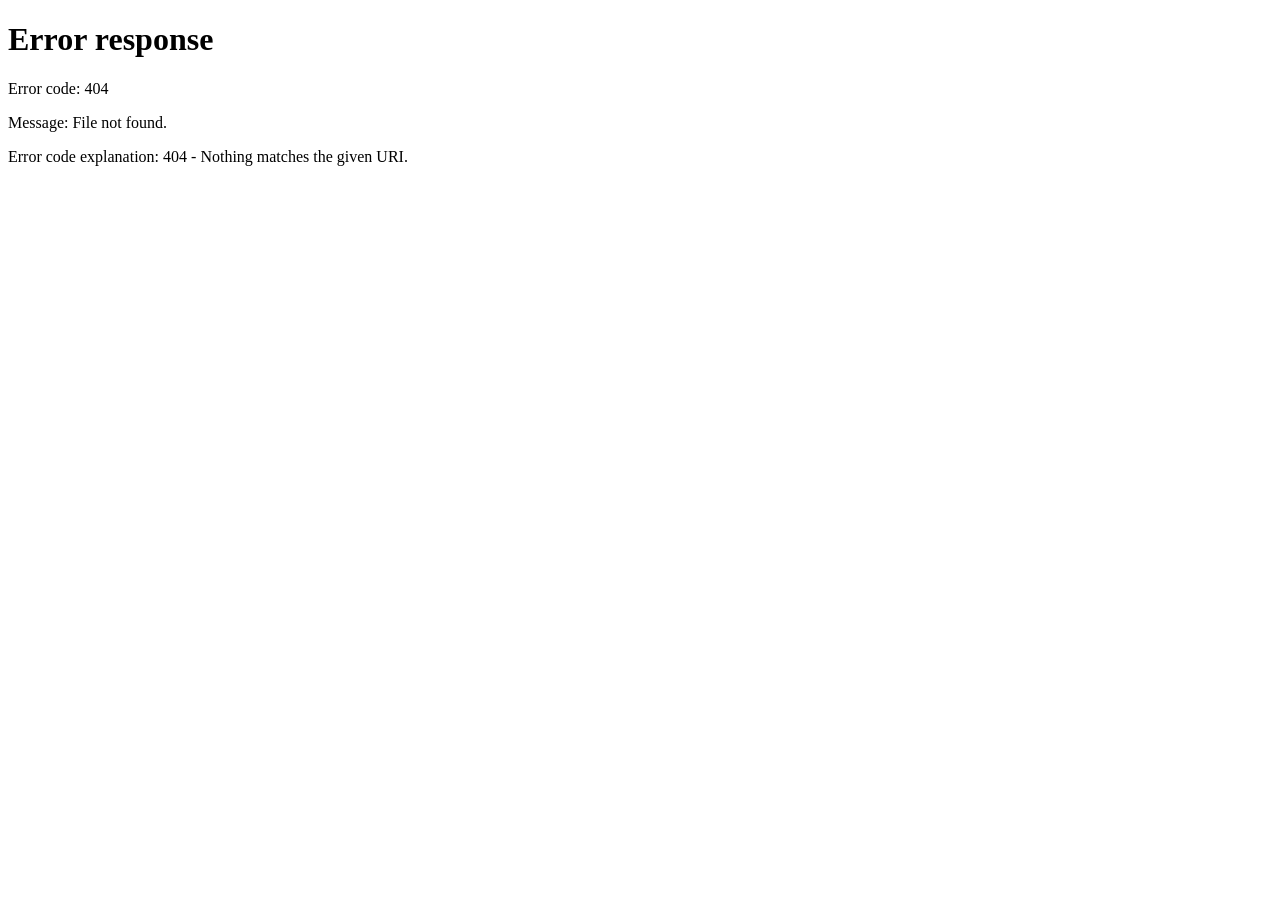
==== dashboard.html @ 329165bb "Replace index with dashboard page and i removed the login and signup button on the dashboard and rep" ====
<!DOCTYPE html>
<html lang="en">
<head>
  <meta charset="UTF-8" />
  <meta name="viewport" content="width=device-width, initial-scale=1.0" />
  <title>PARKALOT - Smart Parking Reservations</title>
  <link rel="stylesheet" href="style.css" />
</head>
<body>

  <!-- ===========================
       NAVBAR
  ============================ -->
  <!-- ===========================
     NAVBAR
=========================== -->
<nav class="navbar">
  <div class="navbar-container">
    <!-- Left: Logo -->
    <div class="navbar-left">
      <div class="logo">PARKALOT</div>
    </div>

    <!-- Center: Navigation Links -->
    <div class="navbar-center">
      <ul class="nav-links">
        <li><a href="#">Garage</a></li>
        <li><a href="#">Reservation</a></li>
        <li><a href="#">Help</a></li>
      </ul>
    </div>

    <!-- Right: Login + Sign Up -->
    <div class="navbar-right">
     <a href="#" id="logoutBtn" class="signup-btn">Logout</a>
    </div>
  </div>
</nav>


  <!-- ===========================
       MAIN SECTION
  ============================ -->
  <section class="main-section">

    <!-- RESERVATIONS CARD -->
    <div class="card reservation-card">
      <div class="reservation-image">
        <img src="images/parking.jpg" alt="Parking reservation">
      </div>
      <div class="reservation-content">
        <div>
          <h2>Reservations</h2>
          <p>With thousands of reservable spaces available, pre-book your parking in advance to enjoy stress-free parking in top city locations.</p>
        </div>
        <button class="reservation-btn" onclick="goToReservation()">Reserve</button>
      </div>
    </div>

    <!-- GARAGE SPACES CARD -->
    <div class="card garage-card">
      <div class="garage-header">Available Garage Spaces</div>
      <div class="garage-card-body">
        <div class="garage-area">
          <h3>Area A</h3>
          <div class="slot-grid area-a">
            <div class="slot">A1</div><div class="slot">A2</div><div class="slot">A3</div><div class="slot">A4</div><div class="slot">A5</div><div class="slot">A6</div>
            <div class="slot">A7</div><div class="slot">A8</div><div class="slot">A9</div><div class="slot">A10</div><div class="slot">A11</div><div class="slot">A12</div>
          </div>
        </div>

        <div class="garage-area">
          <h3>Area B</h3>
          <div class="slot-grid area-b">
            <div class="slot">B1</div><div class="slot">B2</div><div class="slot">B3</div><div class="slot">B4</div><div class="slot">B5</div><div class="slot">B6</div><div class="slot">B7</div><div class="slot">B8</div>
            <div class="slot">B9</div><div class="slot">B10</div><div class="slot">B11</div><div class="slot">B12</div><div class="slot">B13</div><div class="slot">B14</div><div class="slot">B15</div><div class="slot">B16</div>
            <div class="slot">B17</div><div class="slot">B18</div><div class="slot">B19</div><div class="slot">B20</div><div class="slot">B21</div><div class="slot">B22</div><div class="slot">B23</div><div class="slot">B24</div>
          </div>
        </div>

        <div class="garage-area">
          <h3>Area C</h3>
          <div class="slot-grid area-c">
            <div class="slot">C1</div><div class="slot">C2</div><div class="slot">C3</div><div class="slot">C4</div><div class="slot">C5</div>
            <div class="slot">C6</div><div class="slot">C7</div><div class="slot">C8</div><div class="slot">C9</div><div class="slot">C10</div>
          </div>
        </div>
      </div>
    </div>
  </section>

  <!-- ===========================
       LOWER FEATURE SECTION
  ============================ -->
  <section class="features-section">
    <div class="feature-card">
      <h3>Monthly Parking</h3>
      <p>Choose flexible monthly parking plans and secure your space with reliable long‑term options.</p>
      <a href="#" class="btn-link">Book Monthly Parking →</a>
    </div>

    <div class="feature-card">
      <h3>Park and Pay</h3>
      <p>No time to pre‑book? Park instantly and pay through our system with a quick and simple process.</p>
      <a href="#" class="btn-link">Park and Pay →</a>
    </div>
  </section>
  <!-- ===========================
     BENEFITS SECTION
=========================== -->
<section class="benefits-section">
  <h2 class="benefits-heading">Parking made easy</h2>

  <div class="benefits-container">
    <div class="benefit-card">
      <div class="benefit-icon">🚗</div>
      <h3>Wherever, whenever</h3>
      <p>
        Choose from available spaces across the city<br>
        Find the best parking option for every journey
      </p>
    </div>

    <div class="benefit-card">
      <div class="benefit-icon">🛡️</div>
      <h3>Peace of mind</h3>
      <p>
        View information on availability, price and restrictions<br>
        Reserve in advance with a simple booking process
      </p>
    </div>

    <div class="benefit-card">
      <div class="benefit-icon">📱</div>
      <h3>Seamless experience</h3>
      <p>
       Manage your parking easily through the app or website<br>
    Receive a simple monthly invoice - no upfront payments required
      </p>
    </div>
  </div>
</section>

  <!-- ===========================
       FOOTER
  ============================ -->
  <footer class="footer">
    <div class="footer-top">
      <div>
        <div class="footer-logo">PARKALOT</div>
        <div class="footer-rating">⭐ Rated 4.8/5 by over 10,000 drivers</div>
        <div class="footer-social">
          <a href="#">🌐</a>
          <a href="#">🐦</a>
          <a href="#">📘</a>
          <a href="#">📸</a>
        </div>
      </div>

      <div class="footer-links">
        <div class="footer-column">
          <h4>Company</h4>
          <ul>
            <li><a href="#">About Us</a></li>
            <li><a href="#">Careers</a></li>
            <li><a href="#">Press</a></li>
            <li><a href="#">Contact</a></li>
          </ul>
        </div>

        <div class="footer-column">
          <h4>Support</h4>
          <ul>
            <li><a href="#">FAQs</a></li>
            <li><a href="#">Help Center</a></li>
            <li><a href="#">Cancellations</a></li>
            <li><a href="#">Feedback</a></li>
          </ul>
        </div>

        <div class="footer-column">
          <h4>Legal</h4>
          <ul>
            <li><a href="#">Privacy Policy</a></li>
            <li><a href="#">Terms & Conditions</a></li>
            <li><a href="#">Cookies</a></li>
          </ul>
        </div>

        <div class="footer-column footer-apps">
          <h4>Get the App</h4>
          <img src="https://upload.wikimedia.org/wikipedia/commons/7/78/Google_Play_Store_badge_EN.svg" alt="Google Play">
          <img src="https://developer.apple.com/assets/elements/badges/download-on-the-app-store.svg" alt="Download on the App Store">
        </div>
      </div>
    </div>
    <div class="footer-bottom">
      © 2026 PARKALOT. All rights reserved.
    </div>
  </footer>
<script>
const isLoggedIn = localStorage.getItem("isLoggedIn");

if (isLoggedIn !== "true") {
  window.location.href = "login.html";
}
</script>

<script>
function goToReservation() {
  window.location.href = "Reservation.html";
}
</script>

<script>
const logoutBtn = document.getElementById("logoutBtn");

if (logoutBtn) {
  logoutBtn.addEventListener("click", function (e) {
    e.preventDefault();
    localStorage.removeItem("isLoggedIn");
    window.location.href = "login.html";
  });
}
</script>
</body>
</html>
---- style.css ----
/* ===========================
   GLOBAL STYLES
=========================== */
* {
  box-sizing: border-box;
  margin: 0;
  padding: 0;
  font-family: 'Inter', 'Helvetica Neue', Arial, sans-serif;
}

body {
  background-color: #f5f6f7;
  color: #333;
  line-height: 1.5;
  overflow-x: hidden;
}

/* ===========================
   NAVBAR
=========================== */
.navbar {
  background-color: #ffffff;
  border-bottom: 1px solid #eaeaea;
  box-shadow: 0 2px 8px rgba(0, 0, 0, 0.06);
  width: 100%;
  position: sticky;
  top: 0;
  z-index: 1000;
  transition: box-shadow 0.3s ease;
}


.navbar-container {
  max-width: 1200px;
  margin: 0 auto;
  padding: 0.8rem 2rem;
  display: flex;
  justify-content: space-between;
  align-items: center;
}

/* Left: Logo */
.logo {
  font-weight: 800;
  font-size: 1.5rem;
  color: #1b5e20;
  letter-spacing: 0.5px;
}

/* Center Navigation Links */
.navbar-center {
  flex: 1;
  display: flex;
  justify-content: center;
}

.nav-links {
  list-style: none;
  display: flex;
  gap: 2rem;
}

.nav-links li a {
  color: #555;
  text-decoration: none;
  font-weight: 500;
  font-size: 1rem;
  transition: color 0.3s ease;
}

.nav-links li a:hover {
  color: #28a745;
}

/* Right Section */
.navbar-right {
  display: flex;
  align-items: center;
  gap: 1.2rem;
}

.login-link {
  color: #333;
  font-weight: 500;
  text-decoration: none;
  transition: color 0.3s ease;
}

.login-link:hover {
  color: #28a745;
}

.signup-btn {
  background-color: #28a745;
  color: #fff;
  border-radius: 25px;
  padding: 0.5rem 1.2rem;
  font-size: 0.95rem;
  font-weight: 600;
  border: none;
  transition: all 0.3s ease;
}

.signup-btn:hover {
  background-color: #23923c;
}

/* Responsive: Stack center links below logo on smaller screens */
@media (max-width: 900px) {
  .navbar-container {
    flex-direction: column;
    gap: 0.6rem;
  }
  
  .nav-links {
    gap: 1.5rem;
  }
}

/* ===========================
   MAIN SECTION
=========================== */
.main-section {
  display: flex;
  flex-wrap: wrap;
  justify-content: center;
  gap: 2rem;
  max-width: 1200px;
  margin: 3rem auto;
  padding: 0 2rem;
}

/* ===========================
   RESERVATION CARD
=========================== */
.card.reservation-card {
  background-color: #fff;
  border-radius: 15px;
  box-shadow: 0 5px 15px rgba(0,0,0,0.08);
  flex: 1 1 45%;
  max-width: 550px;
  display: flex;
  flex-direction: column;
  overflow: hidden;
  transition: transform 0.3s ease, box-shadow 0.3s ease;
}

.card.reservation-card:hover {
  transform: translateY(-4px);
  box-shadow: 0 10px 25px rgba(0,0,0,0.1);
}

.reservation-image {
  width: 100%;
  height: 220px;
  overflow: hidden;
}

.reservation-image img {
  width: 100%;
  height: 100%;
  object-fit: cover;
  display: block;
}

.reservation-content {
  padding: 2rem;
  display: flex;
  flex-direction: column;
  flex: 1;
  justify-content: space-between;
}

.reservation-content h2 {
  font-size: 1.8rem;
  font-weight: 700;
  color: #1b1b1b;
  margin-bottom: 1rem;
}

.reservation-content p {
  color: #666;
  margin-bottom: 2rem;
  line-height: 1.6;
}

.reservation-btn {
  background-color: #28a745;
  color: #fff;
  border: none;
  border-radius: 30px;
  padding: 0.8rem 1.6rem;
  font-weight: 600;
  font-size: 1rem;
  align-self: flex-start;
  transition: background 0.3s ease;
  cursor: pointer;
}

.reservation-btn:hover {
  background-color: #23923c;
}

/* ===========================
   GARAGE CARD
=========================== */
.card.garage-card {
  background-color: #fff;
  border-radius: 15px;
  box-shadow: 0 5px 15px rgba(0,0,0,0.08);
  flex: 1 1 45%;
  max-width: 550px;
  display: flex;
  flex-direction: column;
  overflow: hidden;
  height: 500px;
}

.garage-header {
  background-color: #2c2c2c;
  color: #fff;
  text-align: center;
  padding: 1rem;
  font-size: 1.2rem;
  font-weight: 600;
  border-radius: 15px 15px 0 0;
}

.garage-card-body {
  padding: 1.5rem;
  overflow-y: auto;
  flex: 1;
  scrollbar-width: thin;
  scrollbar-color: #ccc transparent;
}

.garage-card-body::-webkit-scrollbar {
  width: 6px;
}
.garage-card-body::-webkit-scrollbar-thumb {
  background-color: #ccc;
  border-radius: 4px;
}
.garage-card-body::-webkit-scrollbar-track {
  background: transparent;
}

.garage-area {
  text-align: center;
  margin-bottom: 1.5rem;
}

.garage-area h3 {
  font-size: 1.1rem;
  font-weight: 700;
  color: #333;
  margin-bottom: 0.8rem;
}

.slot-grid {
  display: grid;
  justify-content: center;
  justify-items: center;
  gap: 10px;
  width: 100%;
  margin: 0 auto;
}

.area-a {
  grid-template-columns: repeat(auto-fit, minmax(55px, 1fr));
  max-width: 350px;
}

.area-b {
  grid-template-columns: repeat(auto-fit, minmax(55px, 1fr));
  max-width: 450px;
}

.area-c {
  grid-template-columns: repeat(auto-fit, minmax(55px, 1fr));
  max-width: 500px;
}

.slot {
  width: 55px;
  height: 55px;
  background: #e9e9e9;
  border-radius: 10px;
  display: flex;
  align-items: center;
  justify-content: center;
  font-size: 0.9rem;
  font-weight: 600;
  color: #111;
  box-shadow: 0 1px 3px rgba(0,0,0,0.05);
  transition: transform 0.2s ease, box-shadow 0.2s ease;
}

.slot:hover {
  transform: translateY(-3px);
  box-shadow: 0 4px 8px rgba(0,0,0,0.1);
}

/* ===========================
   LOWER FEATURE SECTION
=========================== */
.features-section {
  max-width: 1200px;
  margin: 4rem auto;
  padding: 0 2rem;
  display: flex;
  flex-wrap: wrap;
  justify-content: center;
  gap: 2rem;
}

.feature-card {
  background-color: #fff;
  border-radius: 15px;
  box-shadow: 0 4px 15px rgba(0,0,0,0.08);
  padding: 2rem;
  flex: 1 1 45%;
  max-width: 550px;
  display: flex;
  flex-direction: column;
  justify-content: space-between;
  transition: transform 0.3s ease, box-shadow 0.3s ease;
}

.feature-card:hover {
  transform: translateY(-4px);
  box-shadow: 0 10px 20px rgba(0,0,0,0.1);
}

.feature-card h3 {
  font-size: 1.6rem;
  margin-bottom: 1rem;
  color: #1b1b1b;
  font-weight: 700;
}

.feature-card p {
  color: #666;
  margin-bottom: 1.5rem;
  font-size: 1rem;
  line-height: 1.6;
}

.feature-card .btn-link {
  color: #28a745;
  font-weight: 600;
  display: inline-flex;
  align-items: center;
  transition: transform 0.2s ease, color 0.3s ease;
  text-decoration: none;
}

.feature-card .btn-link:hover {
  transform: translateX(5px);
  color: #23923c;
}

/* ===========================
   FOOTER
=========================== */
.footer {
  background-color: #1b1b1b;
  color: #ccc;
  padding: 4rem 3rem 2rem;
  margin-top: 4rem;
}

.footer-top {
  max-width: 1200px;
  margin: 0 auto;
  display: flex;
  flex-wrap: wrap;
  justify-content: space-between;
  align-items: flex-start;
  gap: 3rem;
}

.footer-logo {
  font-size: 1.7rem;
  font-weight: 700;
  color: #43a047;
  margin-bottom: 1rem;
}

.footer-rating {
  color: #aaa;
  font-size: 0.95rem;
  margin-bottom: 1rem;
}

.footer-social {
  display: flex;
  gap: 1rem;
}

.footer-social a {
  color: #ddd;
  font-size: 1.2rem;
  transition: color 0.3s ease;
}

.footer-social a:hover {
  color: #43a047;
}

.footer-links {
  display: flex;
  flex-wrap: wrap;
  justify-content: flex-end;
  gap: 3rem;
  flex: 1;
}

.footer-column {
  min-width: 140px;
}

.footer-column h4 {
  color: #fff;
  margin-bottom: 1rem;
  font-size: 1.05rem;
  font-weight: 600;
}

.footer-column ul {
  list-style: none;
  margin: 0;
  padding: 0;
}

.footer-column ul li {
  margin-bottom: 0.6rem;
}

.footer-column ul li a {
  color: #bbb;
  font-size: 0.95rem;
  transition: color 0.3s ease;
  text-decoration: none;
}

.footer-column ul li a:hover {
  color: #43a047;
}

.footer-apps img {
  width: 130px;
  border-radius: 8px;
  margin-top: 0.8rem;
  transition: transform 0.3s ease;
  display: block;
}

.footer-apps img:hover {
  transform: scale(1.05);
}

.footer-bottom {
  text-align: center;
  border-top: 1px solid #333;
  padding-top: 1.5rem;
  font-size: 0.85rem;
  color: #999;
  margin-top: 3rem;
}

/* ===========================
   RESPONSIVE
=========================== */
@media (max-width: 900px) {
  .main-section,
  .features-section {
    flex-direction: column;
    align-items: center;
  }

  .card.reservation-card,
  .card.garage-card,
  .feature-card {
    max-width: 100%;
  }

  .garage-card {
    height: 400px;
  }

  .reservation-image {
    height: 180px;
  }

  .footer-top {
    flex-direction: column;
    align-items: center;
    text-align: center;
  }

  .footer-links {
    flex-direction: column;
    align-items: center;
  }
}

@media (max-width: 500px) {
  .feature-card {
    padding: 1.5rem;
  }
}
/* ===========================
   BENEFITS SECTION
=========================== */
.benefits-section {
  background-color: #f8f9fa;
  padding: 4rem 2rem;
  text-align: center;
}

.benefits-heading {
  font-size: 2rem;
  color: #1b5e20;
  font-weight: 700;
  margin-bottom: 3rem;
}

.benefits-container {
  max-width: 1100px;
  margin: 0 auto;
  display: flex;
  justify-content: space-between;
  align-items: stretch;
  gap: 2rem;
  flex-wrap: wrap;
}

.benefit-card {
  background: #ffffff;
  border-radius: 15px;
  box-shadow: 0 4px 15px rgba(0, 0, 0, 0.06);
  padding: 2.5rem 1.8rem;
  flex: 1 1 30%;
  min-width: 280px;
  display: flex;
  flex-direction: column;
  align-items: center;
  transition: transform 0.3s ease, box-shadow 0.3s ease;
}

.benefit-card:hover {
  transform: translateY(-5px);
  box-shadow: 0 10px 20px rgba(0, 0, 0, 0.1);
}

.benefit-icon {
  background-color: #e8f5e9;
  color: #28a745;
  font-size: 2.2rem;
  padding: 1.2rem;
  border-radius: 50%;
  margin-bottom: 1.2rem;
}

.benefit-card h3 {
  color: #28a745;
  font-size: 1.3rem;
  font-weight: 700;
  margin-bottom: 1rem;
}

.benefit-card p {
  color: #555;
  font-size: 1rem;
  line-height: 1.6;
}

/* Responsive adjustments */
@media (max-width: 900px) {
  .benefits-container {
    flex-direction: column;
    align-items: center;
  }

  .benefit-card {
    width: 100%;
    max-width: 400px;
  }
}
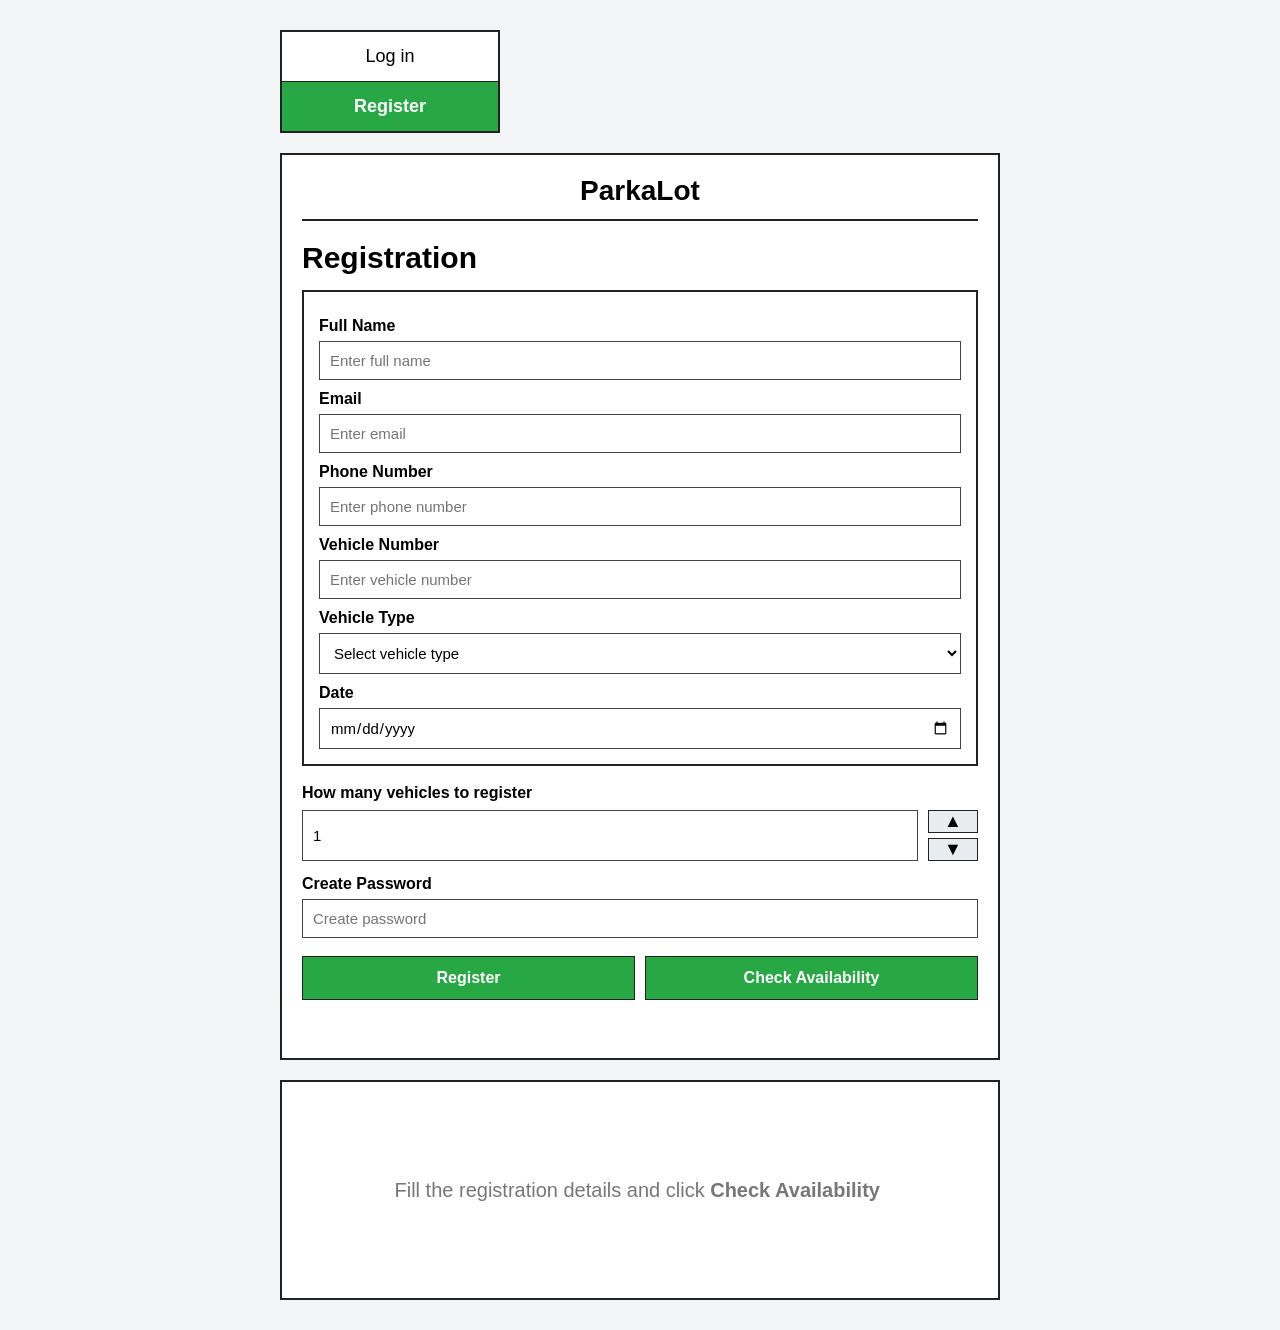
==== commit 99b9fa31: "Complete PARKALOT system with authentication, reservation flow, and billing module - Implemented mul" ====
--- a/dashboard.html
+++ b/dashboard.html
@@ -8,106 +8,88 @@
 </head>
 <body>
 
-  <!-- ===========================
-       NAVBAR
-  ============================ -->
-  <!-- ===========================
-     NAVBAR
-=========================== -->
 <nav class="navbar">
   <div class="navbar-container">
-    <!-- Left: Logo -->
+
     <div class="navbar-left">
       <div class="logo">PARKALOT</div>
     </div>
 
-    <!-- Center: Navigation Links -->
     <div class="navbar-center">
       <ul class="nav-links">
-        <li><a href="#">Garage</a></li>
-        <li><a href="#">Reservation</a></li>
-        <li><a href="#">Help</a></li>
+        <li><a href="dashboard.html">Garage</a></li>
+        <li><a href="Reservation.html">Reservation</a></li>
+        <li><a href="invoice.html">Billing</a></li>
+        <li><a href="#helpSection">Help</a></li>
       </ul>
     </div>
 
-    <!-- Right: Login + Sign Up -->
     <div class="navbar-right">
-     <a href="#" id="logoutBtn" class="signup-btn">Logout</a>
+      <a href="#" id="logoutBtn" class="signup-btn">Logout</a>
     </div>
   </div>
 </nav>
 
-
-  <!-- ===========================
-       MAIN SECTION
-  ============================ -->
-  <section class="main-section">
-
-    <!-- RESERVATIONS CARD -->
-    <div class="card reservation-card">
-      <div class="reservation-image">
-        <img src="images/parking.jpg" alt="Parking reservation">
-      </div>
-      <div class="reservation-content">
-        <div>
-          <h2>Reservations</h2>
-          <p>With thousands of reservable spaces available, pre-book your parking in advance to enjoy stress-free parking in top city locations.</p>
+<section class="main-section">
+
+  <div class="card reservation-card">
+    <div class="reservation-image">
+      <img src="images/parking.jpg" alt="Parking reservation">
+    </div>
+    <div class="reservation-content">
+      <div>
+        <h2>Reservations</h2>
+        <p>With thousands of reservable spaces available, pre-book your parking in advance to enjoy stress-free parking in top city locations.</p>
+      </div>
+      <button class="reservation-btn" onclick="goToReservation()">Reserve</button>
+    </div>
+  </div>
+
+  <div class="card garage-card">
+    <div class="garage-header">All Garage Spaces</div>
+    <div class="garage-card-body">
+      <div class="garage-area">
+        <h3>Area A</h3>
+        <div class="slot-grid area-a">
+          <div class="slot">A1</div><div class="slot">A2</div><div class="slot">A3</div><div class="slot">A4</div><div class="slot">A5</div><div class="slot">A6</div>
+          <div class="slot">A7</div><div class="slot">A8</div><div class="slot">A9</div><div class="slot">A10</div><div class="slot">A11</div><div class="slot">A12</div>
         </div>
-        <button class="reservation-btn" onclick="goToReservation()">Reserve</button>
-      </div>
-    </div>
-
-    <!-- GARAGE SPACES CARD -->
-    <div class="card garage-card">
-      <div class="garage-header">Available Garage Spaces</div>
-      <div class="garage-card-body">
-        <div class="garage-area">
-          <h3>Area A</h3>
-          <div class="slot-grid area-a">
-            <div class="slot">A1</div><div class="slot">A2</div><div class="slot">A3</div><div class="slot">A4</div><div class="slot">A5</div><div class="slot">A6</div>
-            <div class="slot">A7</div><div class="slot">A8</div><div class="slot">A9</div><div class="slot">A10</div><div class="slot">A11</div><div class="slot">A12</div>
-          </div>
+      </div>
+
+      <div class="garage-area">
+        <h3>Area B</h3>
+        <div class="slot-grid area-b">
+          <div class="slot">B1</div><div class="slot">B2</div><div class="slot">B3</div><div class="slot">B4</div><div class="slot">B5</div><div class="slot">B6</div><div class="slot">B7</div><div class="slot">B8</div>
+          <div class="slot">B9</div><div class="slot">B10</div><div class="slot">B11</div><div class="slot">B12</div><div class="slot">B13</div><div class="slot">B14</div><div class="slot">B15</div><div class="slot">B16</div>
+          <div class="slot">B17</div><div class="slot">B18</div><div class="slot">B19</div><div class="slot">B20</div><div class="slot">B21</div><div class="slot">B22</div><div class="slot">B23</div><div class="slot">B24</div>
         </div>
-
-        <div class="garage-area">
-          <h3>Area B</h3>
-          <div class="slot-grid area-b">
-            <div class="slot">B1</div><div class="slot">B2</div><div class="slot">B3</div><div class="slot">B4</div><div class="slot">B5</div><div class="slot">B6</div><div class="slot">B7</div><div class="slot">B8</div>
-            <div class="slot">B9</div><div class="slot">B10</div><div class="slot">B11</div><div class="slot">B12</div><div class="slot">B13</div><div class="slot">B14</div><div class="slot">B15</div><div class="slot">B16</div>
-            <div class="slot">B17</div><div class="slot">B18</div><div class="slot">B19</div><div class="slot">B20</div><div class="slot">B21</div><div class="slot">B22</div><div class="slot">B23</div><div class="slot">B24</div>
-          </div>
+      </div>
+
+      <div class="garage-area">
+        <h3>Area C</h3>
+        <div class="slot-grid area-c">
+          <div class="slot">C1</div><div class="slot">C2</div><div class="slot">C3</div><div class="slot">C4</div><div class="slot">C5</div>
+          <div class="slot">C6</div><div class="slot">C7</div><div class="slot">C8</div><div class="slot">C9</div><div class="slot">C10</div>
         </div>
-
-        <div class="garage-area">
-          <h3>Area C</h3>
-          <div class="slot-grid area-c">
-            <div class="slot">C1</div><div class="slot">C2</div><div class="slot">C3</div><div class="slot">C4</div><div class="slot">C5</div>
-            <div class="slot">C6</div><div class="slot">C7</div><div class="slot">C8</div><div class="slot">C9</div><div class="slot">C10</div>
-          </div>
-        </div>
-      </div>
-    </div>
-  </section>
-
-  <!-- ===========================
-       LOWER FEATURE SECTION
-  ============================ -->
-  <section class="features-section">
-    <div class="feature-card">
-      <h3>Monthly Parking</h3>
-      <p>Choose flexible monthly parking plans and secure your space with reliable long‑term options.</p>
-      <a href="#" class="btn-link">Book Monthly Parking →</a>
-    </div>
-
-    <div class="feature-card">
-      <h3>Park and Pay</h3>
-      <p>No time to pre‑book? Park instantly and pay through our system with a quick and simple process.</p>
-      <a href="#" class="btn-link">Park and Pay →</a>
-    </div>
-  </section>
-  <!-- ===========================
-     BENEFITS SECTION
-=========================== -->
+      </div>
+    </div>
+  </div>
+</section>
+
+<section class="features-section">
+  <div class="feature-card">
+    <h3>Monthly Parking</h3>
+    <p>Choose flexible monthly parking plans and secure your space with reliable long-term options.</p>
+    <a href="#" class="btn-link">Book Monthly Parking →</a>
+  </div>
+
+  <div class="feature-card">
+    <h3>Park and Pay</h3>
+    <p>No time to pre-book? Park instantly and pay through our system with a quick and simple process.</p>
+    <a href="#" class="btn-link">Park and Pay →</a>
+  </div>
+</section>
+
 <section class="benefits-section">
   <h2 class="benefits-heading">Parking made easy</h2>
 
@@ -134,85 +116,79 @@
       <div class="benefit-icon">📱</div>
       <h3>Seamless experience</h3>
       <p>
-       Manage your parking easily through the app or website<br>
-    Receive a simple monthly invoice - no upfront payments required
+        Manage your parking easily through the app or website<br>
+        Receive a simple monthly invoice - no upfront payments required
       </p>
     </div>
   </div>
 </section>
 
-  <!-- ===========================
-       FOOTER
-  ============================ -->
-  <footer class="footer">
-    <div class="footer-top">
-      <div>
-        <div class="footer-logo">PARKALOT</div>
-        <div class="footer-rating">⭐ Rated 4.8/5 by over 10,000 drivers</div>
-        <div class="footer-social">
-          <a href="#">🌐</a>
-          <a href="#">🐦</a>
-          <a href="#">📘</a>
-          <a href="#">📸</a>
-        </div>
-      </div>
-
-      <div class="footer-links">
-        <div class="footer-column">
-          <h4>Company</h4>
-          <ul>
-            <li><a href="#">About Us</a></li>
-            <li><a href="#">Careers</a></li>
-            <li><a href="#">Press</a></li>
-            <li><a href="#">Contact</a></li>
-          </ul>
-        </div>
-
-        <div class="footer-column">
-          <h4>Support</h4>
-          <ul>
-            <li><a href="#">FAQs</a></li>
-            <li><a href="#">Help Center</a></li>
-            <li><a href="#">Cancellations</a></li>
-            <li><a href="#">Feedback</a></li>
-          </ul>
-        </div>
-
-        <div class="footer-column">
-          <h4>Legal</h4>
-          <ul>
-            <li><a href="#">Privacy Policy</a></li>
-            <li><a href="#">Terms & Conditions</a></li>
-            <li><a href="#">Cookies</a></li>
-          </ul>
-        </div>
-
-        <div class="footer-column footer-apps">
-          <h4>Get the App</h4>
-          <img src="https://upload.wikimedia.org/wikipedia/commons/7/78/Google_Play_Store_badge_EN.svg" alt="Google Play">
-          <img src="https://developer.apple.com/assets/elements/badges/download-on-the-app-store.svg" alt="Download on the App Store">
-        </div>
-      </div>
-    </div>
-    <div class="footer-bottom">
-      © 2026 PARKALOT. All rights reserved.
-    </div>
-  </footer>
+<footer class="footer" id="helpSection">
+  <div class="footer-top">
+    <div>
+      <div class="footer-logo">PARKALOT</div>
+      <div class="footer-rating">⭐ Rated 4.8/5 by over 10,000 drivers</div>
+      <div class="footer-social">
+        <a href="#">🌐</a>
+        <a href="#">🐦</a>
+        <a href="#">📘</a>
+        <a href="#">📸</a>
+      </div>
+    </div>
+
+    <div class="footer-links">
+      <div class="footer-column">
+        <h4>Company</h4>
+        <ul>
+          <li><a href="#">About Us</a></li>
+          <li><a href="#">Careers</a></li>
+          <li><a href="#">Press</a></li>
+          <li><a href="#">Contact</a></li>
+        </ul>
+      </div>
+
+      <div class="footer-column">
+        <h4>Support</h4>
+        <ul>
+          <li><a href="#">FAQs</a></li>
+          <li><a href="#">Help Center</a></li>
+          <li><a href="#">Cancellations</a></li>
+          <li><a href="#">Feedback</a></li>
+        </ul>
+      </div>
+
+      <div class="footer-column">
+        <h4>Legal</h4>
+        <ul>
+          <li><a href="#">Privacy Policy</a></li>
+          <li><a href="#">Terms & Conditions</a></li>
+          <li><a href="#">Cookies</a></li>
+        </ul>
+      </div>
+
+      <div class="footer-column footer-apps">
+        <h4>Get the App</h4>
+        <img src="https://upload.wikimedia.org/wikipedia/commons/7/78/Google_Play_Store_badge_EN.svg" alt="Google Play">
+        <img src="https://developer.apple.com/assets/elements/badges/download-on-the-app-store.svg" alt="Download on the App Store">
+      </div>
+    </div>
+  </div>
+  <div class="footer-bottom">
+    © 2026 PARKALOT. All rights reserved.
+  </div>
+</footer>
+
 <script>
 const isLoggedIn = localStorage.getItem("isLoggedIn");
 
 if (isLoggedIn !== "true") {
   window.location.href = "login.html";
 }
-</script>
-
-<script>
+
 function goToReservation() {
   window.location.href = "Reservation.html";
 }
-</script>
-
-<script>
+
 const logoutBtn = document.getElementById("logoutBtn");
 
 if (logoutBtn) {
@@ -223,5 +199,6 @@
   });
 }
 </script>
+
 </body>
-</html>
+</html>
--- a/style.css
+++ b/style.css
@@ -5,7 +5,7 @@
   box-sizing: border-box;
   margin: 0;
   padding: 0;
-  font-family: 'Inter', 'Helvetica Neue', Arial, sans-serif;
+  font-family: "Inter", "Helvetica Neue", Arial, sans-serif;
 }
 
 body {
@@ -29,7 +29,6 @@
   transition: box-shadow 0.3s ease;
 }
 
-
 .navbar-container {
   max-width: 1200px;
   margin: 0 auto;
@@ -111,7 +110,7 @@
     flex-direction: column;
     gap: 0.6rem;
   }
-  
+
   .nav-links {
     gap: 1.5rem;
   }
@@ -136,18 +135,20 @@
 .card.reservation-card {
   background-color: #fff;
   border-radius: 15px;
-  box-shadow: 0 5px 15px rgba(0,0,0,0.08);
+  box-shadow: 0 5px 15px rgba(0, 0, 0, 0.08);
   flex: 1 1 45%;
   max-width: 550px;
   display: flex;
   flex-direction: column;
   overflow: hidden;
-  transition: transform 0.3s ease, box-shadow 0.3s ease;
+  transition:
+    transform 0.3s ease,
+    box-shadow 0.3s ease;
 }
 
 .card.reservation-card:hover {
   transform: translateY(-4px);
-  box-shadow: 0 10px 25px rgba(0,0,0,0.1);
+  box-shadow: 0 10px 25px rgba(0, 0, 0, 0.1);
 }
 
 .reservation-image {
@@ -207,7 +208,7 @@
 .card.garage-card {
   background-color: #fff;
   border-radius: 15px;
-  box-shadow: 0 5px 15px rgba(0,0,0,0.08);
+  box-shadow: 0 5px 15px rgba(0, 0, 0, 0.08);
   flex: 1 1 45%;
   max-width: 550px;
   display: flex;
@@ -292,13 +293,15 @@
   font-size: 0.9rem;
   font-weight: 600;
   color: #111;
-  box-shadow: 0 1px 3px rgba(0,0,0,0.05);
-  transition: transform 0.2s ease, box-shadow 0.2s ease;
+  box-shadow: 0 1px 3px rgba(0, 0, 0, 0.05);
+  transition:
+    transform 0.2s ease,
+    box-shadow 0.2s ease;
 }
 
 .slot:hover {
   transform: translateY(-3px);
-  box-shadow: 0 4px 8px rgba(0,0,0,0.1);
+  box-shadow: 0 4px 8px rgba(0, 0, 0, 0.1);
 }
 
 /* ===========================
@@ -317,19 +320,21 @@
 .feature-card {
   background-color: #fff;
   border-radius: 15px;
-  box-shadow: 0 4px 15px rgba(0,0,0,0.08);
+  box-shadow: 0 4px 15px rgba(0, 0, 0, 0.08);
   padding: 2rem;
   flex: 1 1 45%;
   max-width: 550px;
   display: flex;
   flex-direction: column;
   justify-content: space-between;
-  transition: transform 0.3s ease, box-shadow 0.3s ease;
+  transition:
+    transform 0.3s ease,
+    box-shadow 0.3s ease;
 }
 
 .feature-card:hover {
   transform: translateY(-4px);
-  box-shadow: 0 10px 20px rgba(0,0,0,0.1);
+  box-shadow: 0 10px 20px rgba(0, 0, 0, 0.1);
 }
 
 .feature-card h3 {
@@ -351,7 +356,9 @@
   font-weight: 600;
   display: inline-flex;
   align-items: center;
-  transition: transform 0.2s ease, color 0.3s ease;
+  transition:
+    transform 0.2s ease,
+    color 0.3s ease;
   text-decoration: none;
 }
 
@@ -546,7 +553,9 @@
   display: flex;
   flex-direction: column;
   align-items: center;
-  transition: transform 0.3s ease, box-shadow 0.3s ease;
+  transition:
+    transform 0.3s ease,
+    box-shadow 0.3s ease;
 }
 
 .benefit-card:hover {
